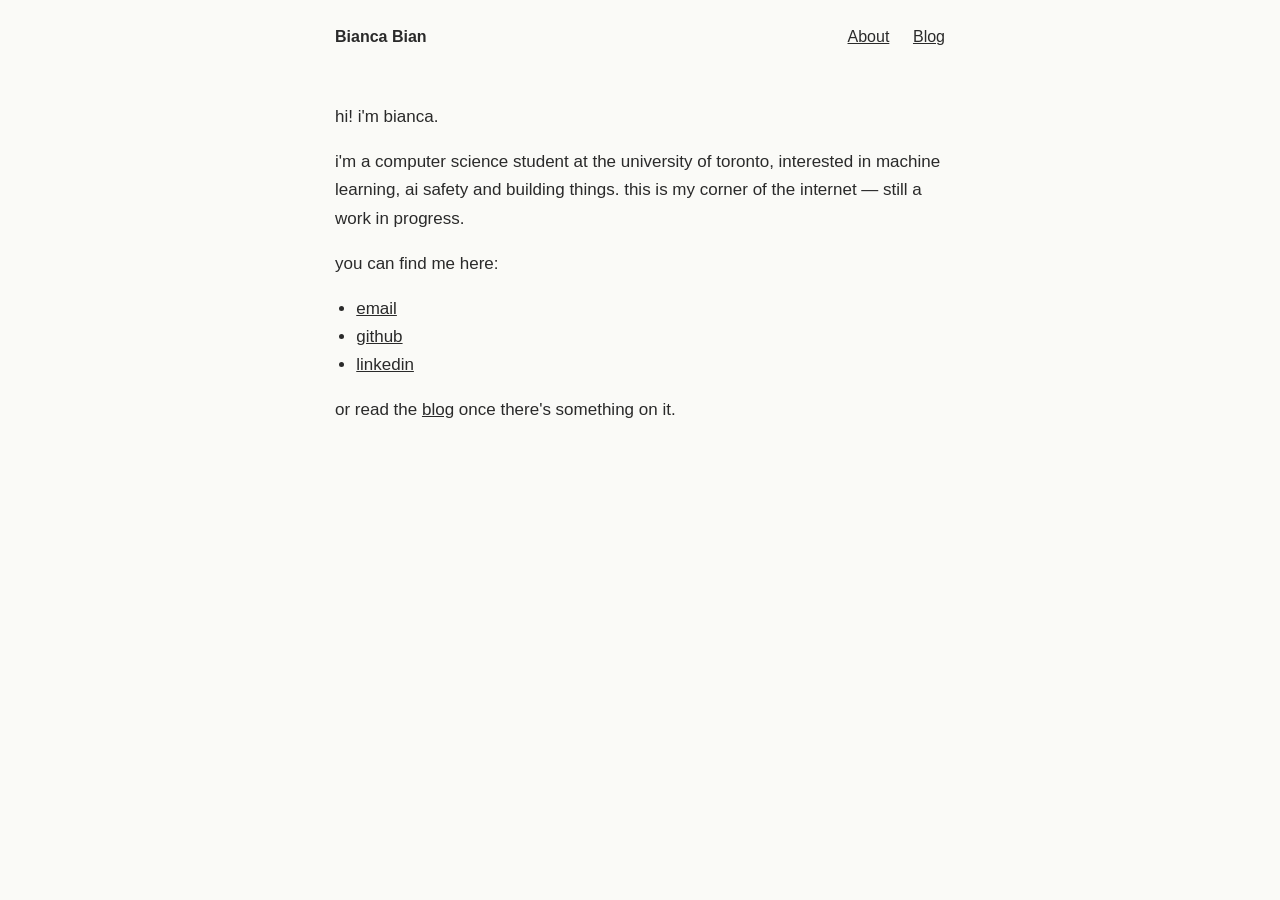
==== index.html @ 5458ceb4 "Personal website starter: main page + blog, GitHub Pages" ====
<!DOCTYPE html>
<html lang="en">
<head>
    <meta charset="UTF-8">
    <meta name="viewport" content="width=device-width, initial-scale=1.0">
    <title>Bianca Bian</title>
    <meta name="description" content="Bianca Bian's personal website.">
    <link rel="stylesheet" href="/style.css">
</head>
<body>
    <!-- Future home for the animated background.
         To add motion later: render a <canvas id="bg"> here (fixed, z-index:-1)
         and drive it from /bg.js, which is already linked below. -->
    <canvas id="bg"></canvas>

    <nav>
        <a href="/" class="nav-name">Bianca Bian</a>
        <span class="nav-links">
            <a href="/">About</a>
            <a href="/blog.html">Blog</a>
        </span>
    </nav>

    <main class="container">
        <p>hi! i'm bianca.</p>

        <p>i'm a computer science student at the university of toronto, interested in
        machine learning, ai safety and building things. this is my corner of the
        internet &mdash; still a work in progress.</p>

        <p>you can find me here:</p>
        <ul>
            <li><a href="mailto:biancabqh@gmail.com">email</a></li>
            <li><a href="https://github.com/biancabqh">github</a></li>
            <li><a href="https://www.linkedin.com/in/biancabqh/">linkedin</a></li>
        </ul>

        <p>or read the <a href="/blog.html">blog</a> once there's something on it.</p>
    </main>

    <script src="/bg.js"></script>
</body>
</html>
---- style.css ----
:root {
    --background: #fafaf7;
    --text: #2a2a2a;
    --text-muted: #8a8a8a;
    --link: #2a2a2a;
    --border: #e4e2dc;
}

@media (prefers-color-scheme: dark) {
    :root {
        --background: #121212;
        --text: #e0e0e0;
        --text-muted: #949494;
        --link: #cfcfcf;
        --border: #2c2c2c;
    }
}

* { box-sizing: border-box; }

html, body {
    margin: 0;
    padding: 0;
    background: var(--background);
    color: var(--text);
    font-family: -apple-system, BlinkMacSystemFont, "Segoe UI", Roboto, Helvetica, Arial, sans-serif;
    line-height: 1.65;
}

/* fixed canvas behind everything; the future animated background draws here */
#bg {
    position: fixed;
    inset: 0;
    width: 100%;
    height: 100%;
    z-index: -1;
    pointer-events: none;
}

nav {
    max-width: 650px;
    margin: 0 auto;
    padding: 24px 20px;
    display: flex;
    justify-content: space-between;
    align-items: baseline;
}

.nav-name {
    font-weight: 600;
    text-decoration: none;
    color: var(--text);
}

.nav-links a { margin-left: 1.2rem; }

.container {
    max-width: 650px;
    margin: 0 auto;
    padding: 12px 20px 60px 20px;
    font-size: 17px;
}

h1 {
    font-size: 1.4rem;
    font-weight: 600;
    margin: 1.6rem 0 1rem 0;
}

a { color: var(--link); }
a:hover { opacity: 0.65; }

ul { padding-left: 1.25em; }

.post-list {
    list-style: none;
    padding: 0;
}

.post-list li {
    display: flex;
    gap: 1rem;
    padding: 0.35rem 0;
    border-bottom: 1px solid var(--border);
}

.post-date {
    color: var(--text-muted);
    font-size: 0.9em;
    white-space: nowrap;
}

.muted { color: var(--text-muted); font-size: 0.95em; }

.post h1 { margin-bottom: 0.2rem; }

img { max-width: 100%; }

code {
    background: var(--border);
    padding: 0.1em 0.35em;
    border-radius: 4px;
    font-size: 0.9em;
}
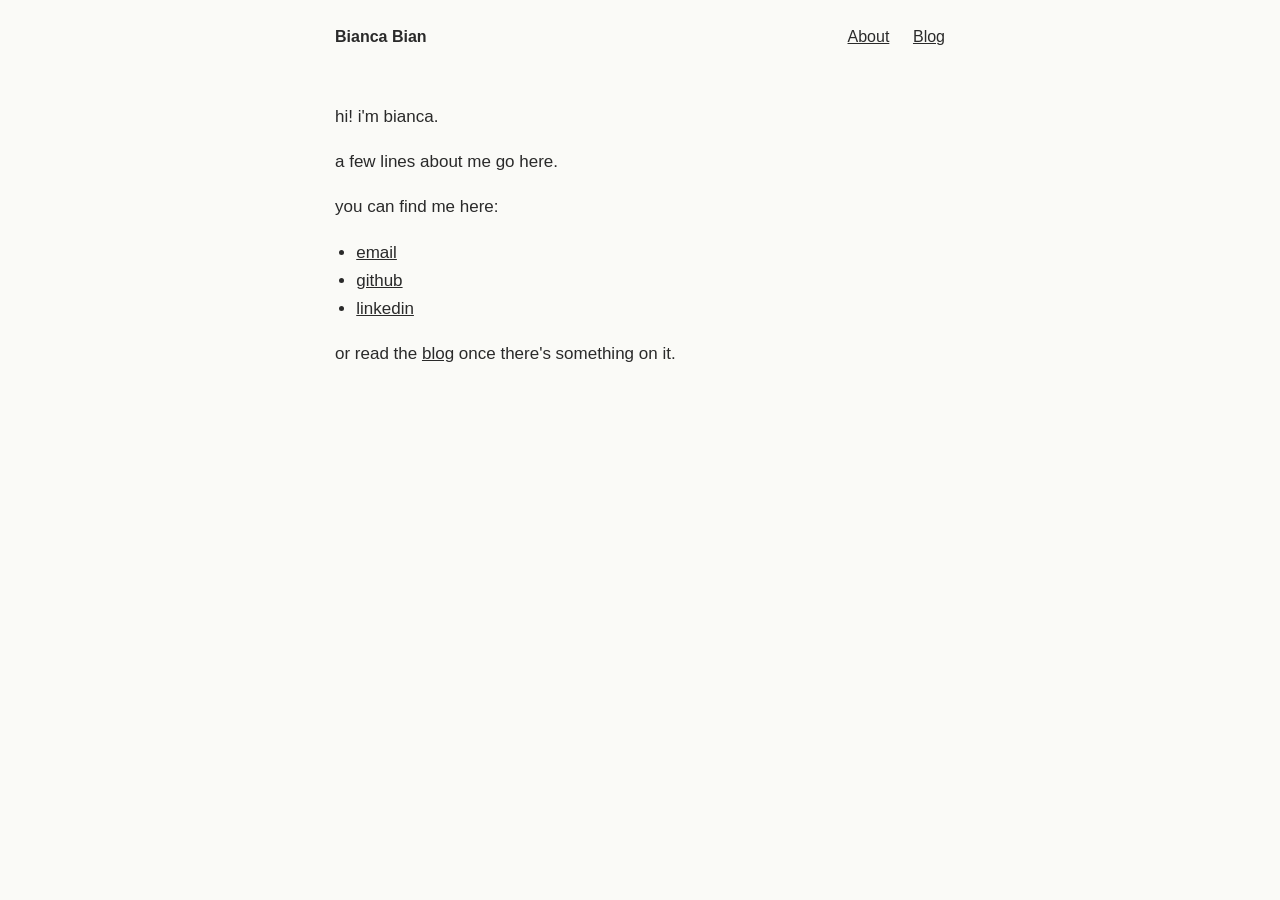
==== commit 6c0509c9: "Neutral placeholder intro; plain hyphens in copy" ====
--- a/index.html
+++ b/index.html
@@ -24,9 +24,8 @@
     <main class="container">
         <p>hi! i'm bianca.</p>
 
-        <p>i'm a computer science student at the university of toronto, interested in
-        machine learning, ai safety and building things. this is my corner of the
-        internet &mdash; still a work in progress.</p>
+        <!-- Replace this with your own intro. -->
+        <p>a few lines about me go here.</p>
 
         <p>you can find me here:</p>
         <ul>
